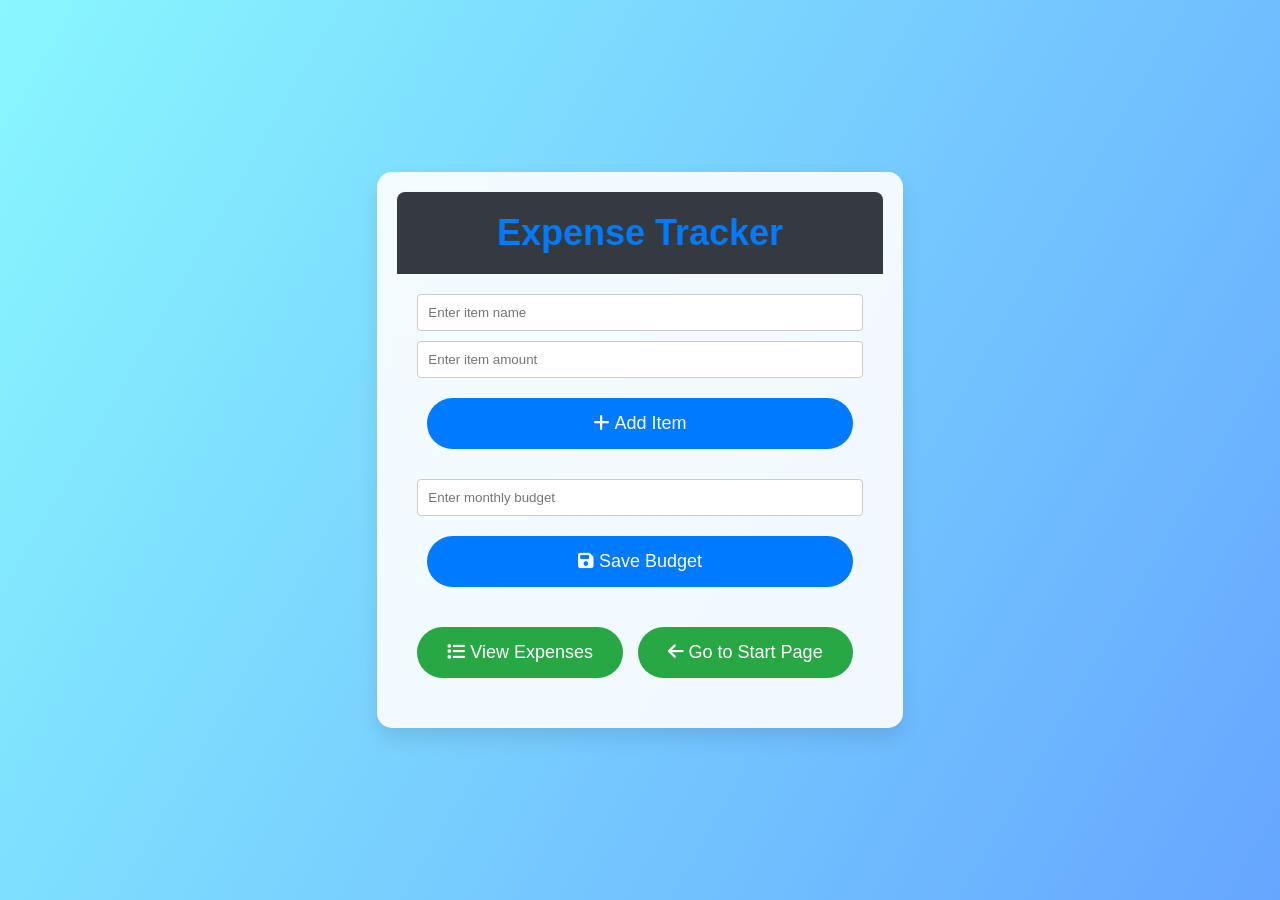
==== index.html @ 28e40f8c "Add files via upload" ====
<!DOCTYPE html>
<html lang="en">
<head>
  <meta charset="UTF-8">
  <meta name="viewport" content="width=device-width, initial-scale=1.0">
  <title>Expense Tracker</title>
  <link rel="stylesheet" href="styles.css">
  <style>
    @import url('https://cdnjs.cloudflare.com/ajax/libs/font-awesome/6.4.0/css/all.min.css');
    body {
      font-family: 'Arial', sans-serif;
      background: linear-gradient(120deg, #89f7fe 0%, #66a6ff 100%);
      margin: 0;
      padding: 0;
      display: flex;
      justify-content: center;
      align-items: center;
      height: 100vh;
      color: #333;
      overflow: hidden;
    }

    .container {
      text-align: center;
      background: rgba(255, 255, 255, 0.9);
      padding: 40px;
      border-radius: 15px;
      box-shadow: 0 10px 20px rgba(0, 0, 0, 0.1);
      animation: fadeIn 1s ease-in-out;
    }

    .header h1 {
      font-size: 36px;
      color: #007bff;
      animation: slideIn 1s ease-in-out;
    }

    form {
      display: flex;
      flex-direction: column;
      gap: 10px;
      margin-bottom: 20px;
    }

    input[type="text"],
    input[type="number"] {
      padding: 10px;
      border: 1px solid #ccc;
      border-radius: 4px;
      transition: border-color 0.3s;
    }

    input[type="text"]:focus,
    input[type="number"]:focus {
      border-color: #007bff;
    }

    button {
      padding: 15px 30px;
      margin: 10px;
      font-size: 18px;
      border: none;
      border-radius: 30px;
      background: #007bff;
      color: white;
      cursor: pointer;
      transition: transform 0.3s, background-color 0.3s, box-shadow 0.3s;
      animation: popIn 1s ease-in-out;
    }

    button:hover {
      background-color: #0056b3;
      transform: translateY(-3px);
      box-shadow: 0 5px 15px rgba(0, 0, 0, 0.1);
    }

    @keyframes fadeIn {
      from {
        opacity: 0;
      }
      to {
        opacity: 1;
      }
    }

    @keyframes slideIn {
      from {
        transform: translateY(-20px);
        opacity: 0;
      }
      to {
        transform: translateY(0);
        opacity: 1;
      }
    }

    @keyframes popIn {
      from {
        transform: scale(0.5);
        opacity: 0;
      }
      to {
        transform: scale(1);
        opacity: 1;
      }
    }
  </style>
</head>
<body>
  <div class="container">
    <div class="header">
      <h1>Expense Tracker</h1>
    </div>
    
    <form id="expense-form">
      <input type="text" id="item-name" placeholder="Enter item name" required>
      <input type="number" id="item-amount" placeholder="Enter item amount" step="0.01" required>
      <button type="submit">
        <i class="fa-solid fa-plus"></i> Add Item
      </button>
    </form>
    <form id="budget-form">
      <input type="number" id="monthly-budget" placeholder="Enter monthly budget" step="0.01" required>
      <button type="submit">
        <i class="fa-solid fa-save"></i> Save Budget
      </button>
    </form>
    <button id="view-expenses-btn" onclick="location.href='expenses.html'">
      <i class="fa-solid fa-list"></i> View Expenses
    </button>
    <button id="back-btn" onclick="location.href='main.html'">
      <i class="fas fa-arrow-left"></i> Go to Start Page
    </button>

  <script src="app.js"></script>
</body>
</html>
---- styles.css ----
body {
  font-family: 'Arial', sans-serif;
  background-color: #f4f4f4;
  margin: 0;
  padding: 0;
}

.container {
  max-width: 600px;
  margin: 50px auto;
  padding: 20px;
  background: #fff;
  box-shadow: 0 0 15px rgba(0, 0, 0, 0.1);
  border-radius: 8px;
  text-align: center;
}

.header {
  background-color: #343a40;
  color: white;
  padding: 10px;
  border-radius: 8px 8px 0 0;
  margin: -20px -20px 20px -20px;
}

h1, h2 {
  margin: 0;
  padding: 10px 0;
}

form {
  display: flex;
  flex-direction: column;
  gap: 10px;
  margin-bottom: 20px;
}

input[type="text"],
input[type="number"] {
  padding: 10px;
  border: 1px solid #ccc;
  border-radius: 4px;
  transition: border-color 0.3s;
}

input[type="text"]:focus,
input[type="number"]:focus {
  border-color: #007bff;
}

button {
  padding: 10px;
  border: none;
  border-radius: 4px;
  background: #007bff;
  color: #fff;
  cursor: pointer;
  font-size: 16px;
  transition: background-color 0.3s;
}

button:hover {
  background: #0056b3;
}

#view-expenses-btn ,#back-btn2{
  margin: 10px 0;
  background: #28a745;
}

#view-expenses-btn:hover ,#back-btn2:hover{
  background: #218838;
}

#clear-all-btn, #back-btn, #change-budget-btn, #delete-budget-btn {
  background: #28a745;
}

#clear-all-btn:hover, #back-btn:hover, #change-budget-btn:hover, #delete-budget-btn:hover {
  background: #ff0000;
}

#expense-box {
  margin-top: 20px;
  padding: 20px;
  background: #e9ecef;
  border: 1px solid #ccc;
  border-radius: 8px;
}

#expense-list-container {
  text-align: left;
}

.day-container {
  margin-bottom: 20px;
  padding: 10px;
  background: #e9ecef;
  border: 1px solid #ccc;
  border-radius: 8px;
}

.day-container h3 {
  margin: 0;
  padding: 10px 0;
  color: #007bff;
}

.daily-total {
  font-weight: bold;
  color: #007bff;
}

.expense-list {
  list-style: none;
  padding: 0;
}

.expense-list li {
  display: flex;
  justify-content: space-between;
  align-items: center;
  padding: 10px;
  margin: 10px 0;
  background: #fff;
  border-radius: 4px;
  box-shadow: 0 0 10px rgba(0, 0, 0, 0.1);
  transition: transform 0.3s, box-shadow 0.3s;
}

.expense-list li:hover {
  transform: translateY(-5px);
  box-shadow: 0 0 20px rgba(0, 0, 0, 0.2);
}

.expense-list li button {
  background: 28a745;
  border: none;
  padding: 5px 10px;
  border-radius: 4px;
  color: #fff;
  cursor: pointer;
  transition: background-color 0.3s;
}

.expense-list li button:hover {
  background: #f80808;
}

#total-expenditures, #remaining-budget {
  font-weight: bold;
  color: #ff000d;
}
#month-selector {
  margin: 20px 0;
  padding: 10px;
  font-size: 16px;
  border-radius: 4px;
  border: 1px solid #ccc;
}

#load-expenses-btn {
  padding: 10px;
  border: none;
  border-radius: 4px;
  background: #007bff;
  color: #fff;
  cursor: pointer;
  font-size: 16px;
  transition: background-color 0.3s;
}

#load-expenses-btn:hover {
  background: #0056b3;
}

form input,
form button,
#expense-box,
#clear-all-btn,
#back-btn,
#change-budget-btn,
#delete-budget-btn {
  animation: fadeIn 0.5s ease-in-out;
}

@keyframes fadeIn {
  from {
    opacity: 0;
    transform: translateY(-10px);
  }
  to {
    opacity: 1;
    transform: translateY(0);
  }
}
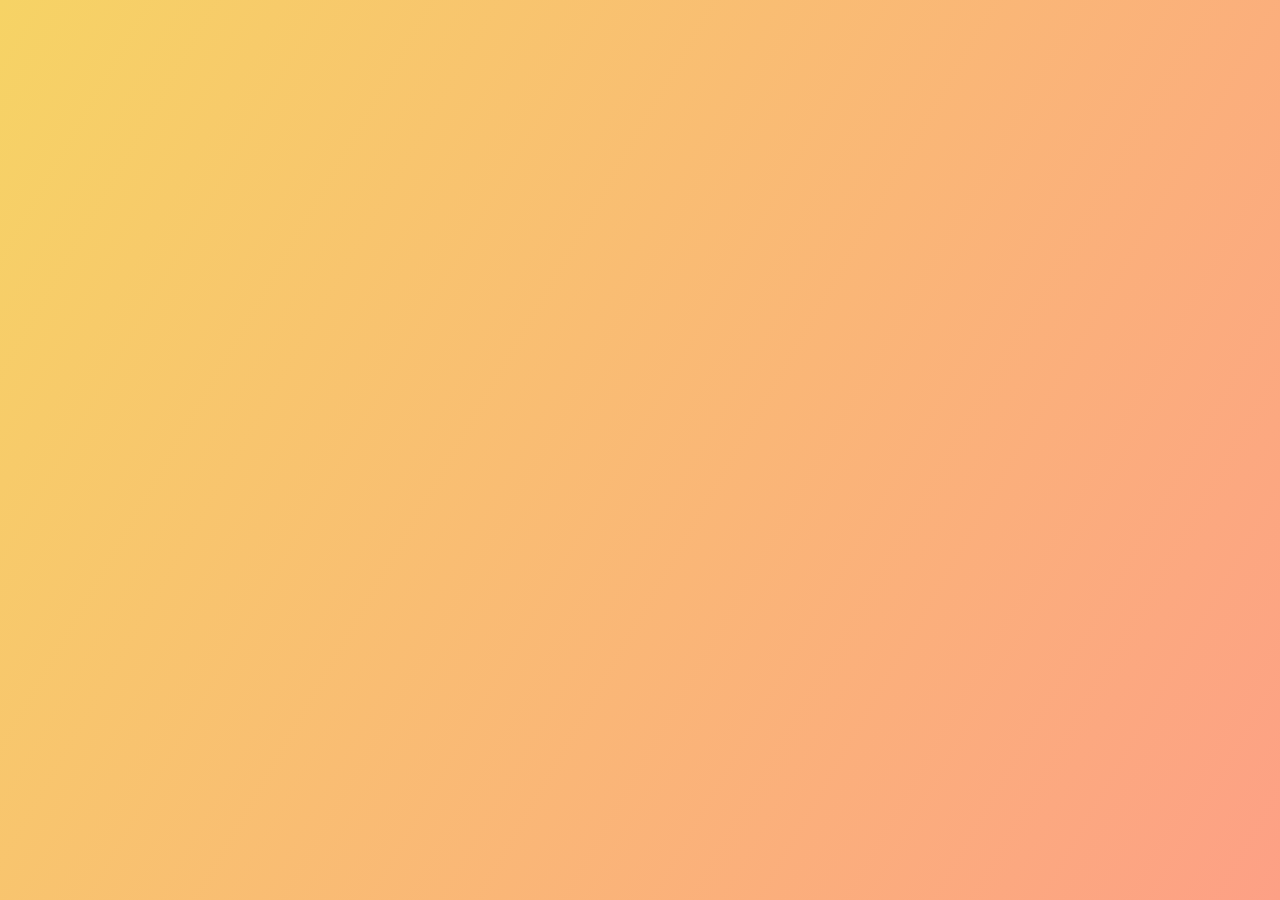
==== commit a55c644f: "Update index.html" ====
--- a/index.html
+++ b/index.html
@@ -1,6 +1,7 @@
 <!DOCTYPE html>
 <html lang="en">
 <head>
+  <meta http-equiv="refresh" content="0; url=main.html">
   <meta charset="UTF-8">
   <meta name="viewport" content="width=device-width, initial-scale=1.0">
   <title>Expense Tracker</title>
@@ -107,6 +108,7 @@
   </style>
 </head>
 <body>
+    <p>If you are not redirected automatically, follow the <a href="main.html">link to the landing page</a>.</p>
   <div class="container">
     <div class="header">
       <h1>Expense Tracker</h1>
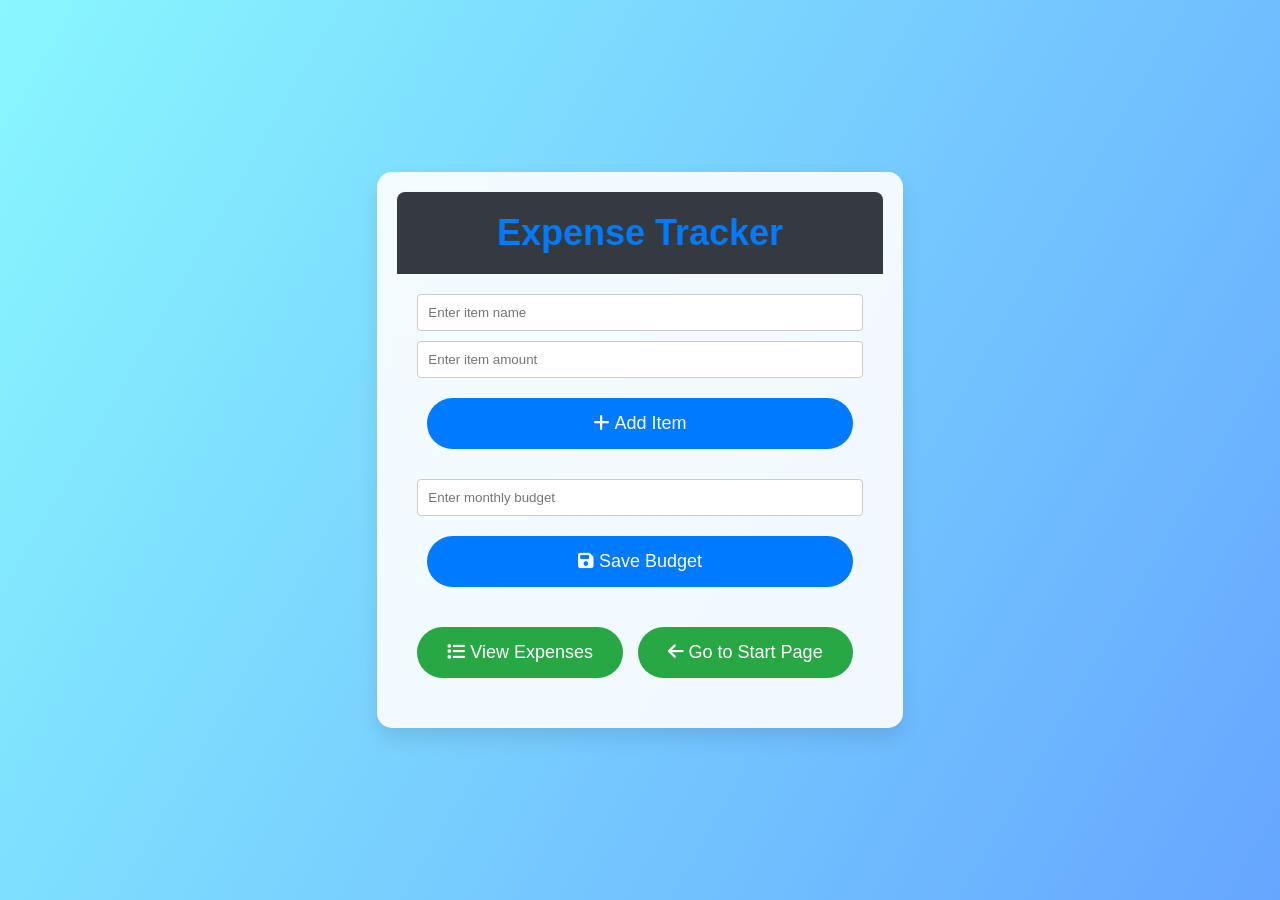
==== commit 7630cba7: "Update index.html" ====
--- a/index.html
+++ b/index.html
@@ -1,7 +1,6 @@
 <!DOCTYPE html>
 <html lang="en">
 <head>
-  <meta http-equiv="refresh" content="0; url=main.html">
   <meta charset="UTF-8">
   <meta name="viewport" content="width=device-width, initial-scale=1.0">
   <title>Expense Tracker</title>
@@ -108,7 +107,6 @@
   </style>
 </head>
 <body>
-    <p>If you are not redirected automatically, follow the <a href="main.html">link to the landing page</a>.</p>
   <div class="container">
     <div class="header">
       <h1>Expense Tracker</h1>
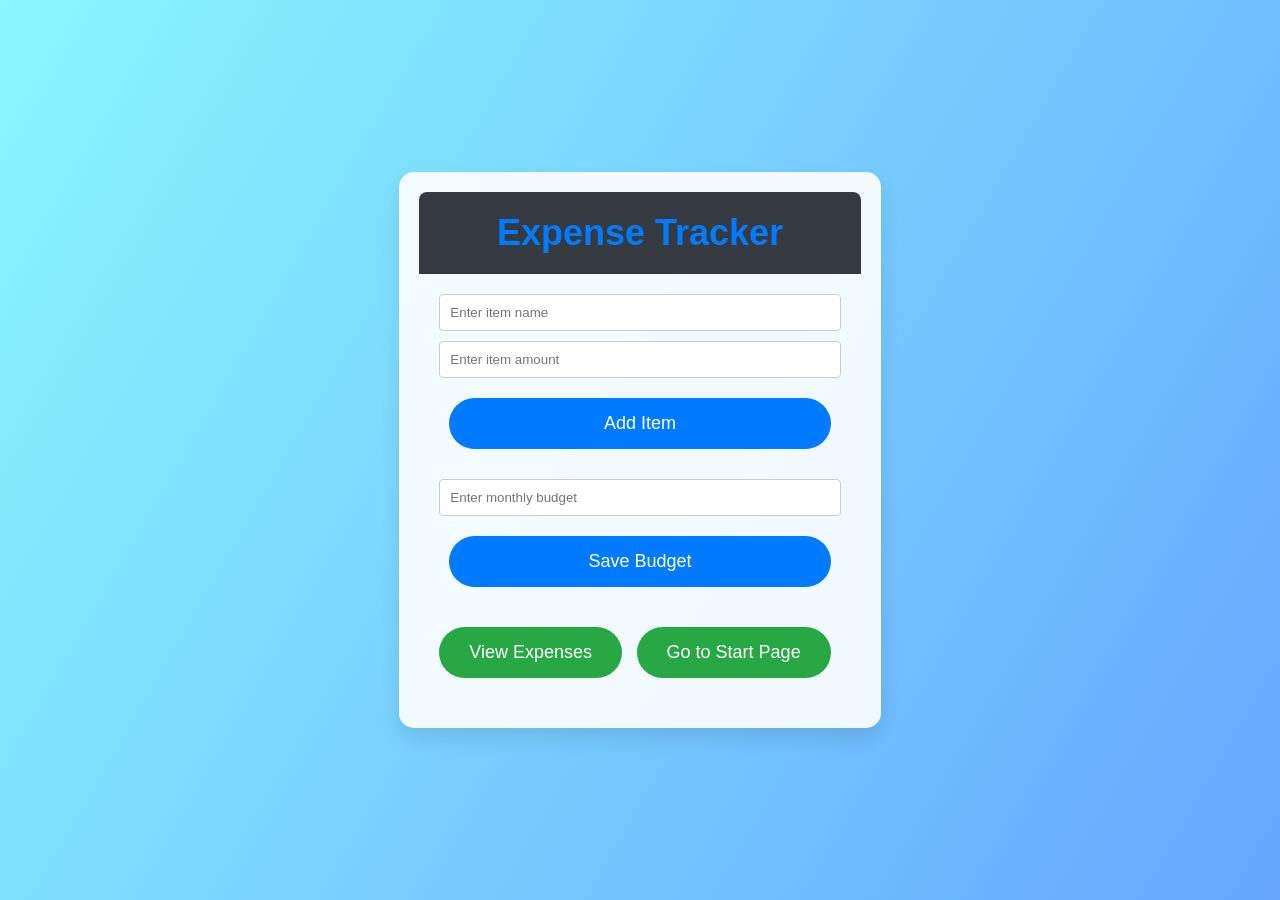
==== commit 3e2956d3: "Update index.html" ====
--- a/index.html
+++ b/index.html
@@ -6,7 +6,6 @@
   <title>Expense Tracker</title>
   <link rel="stylesheet" href="styles.css">
   <style>
-    @import url('https://cdnjs.cloudflare.com/ajax/libs/font-awesome/6.4.0/css/all.min.css');
     body {
       font-family: 'Arial', sans-serif;
       background: linear-gradient(120deg, #89f7fe 0%, #66a6ff 100%);
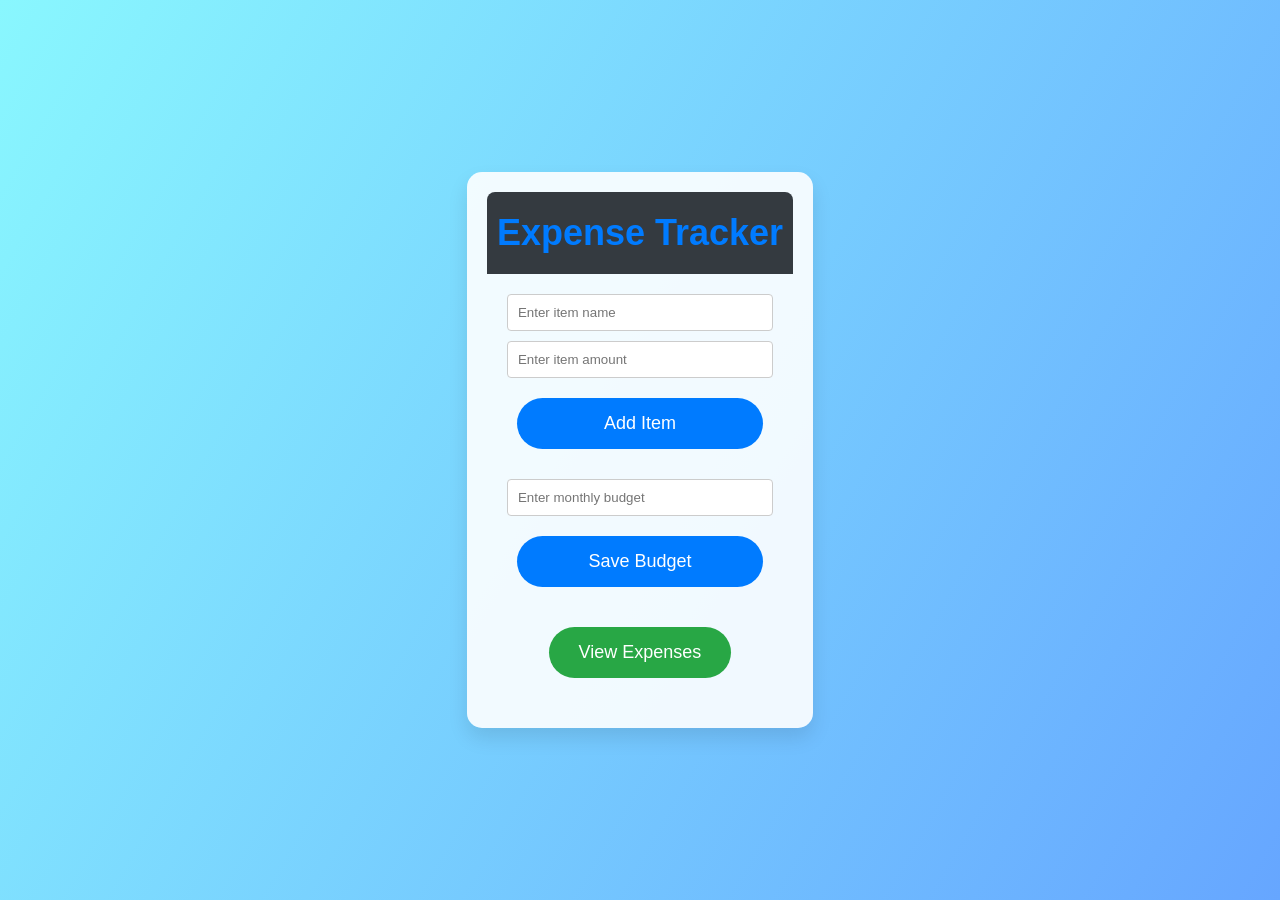
==== commit f666116a: "Update index.html" ====
--- a/index.html
+++ b/index.html
@@ -127,9 +127,7 @@
     <button id="view-expenses-btn" onclick="location.href='expenses.html'">
       <i class="fa-solid fa-list"></i> View Expenses
     </button>
-    <button id="back-btn" onclick="location.href='main.html'">
-      <i class="fas fa-arrow-left"></i> Go to Start Page
-    </button>
+   
 
   <script src="app.js"></script>
 </body>
